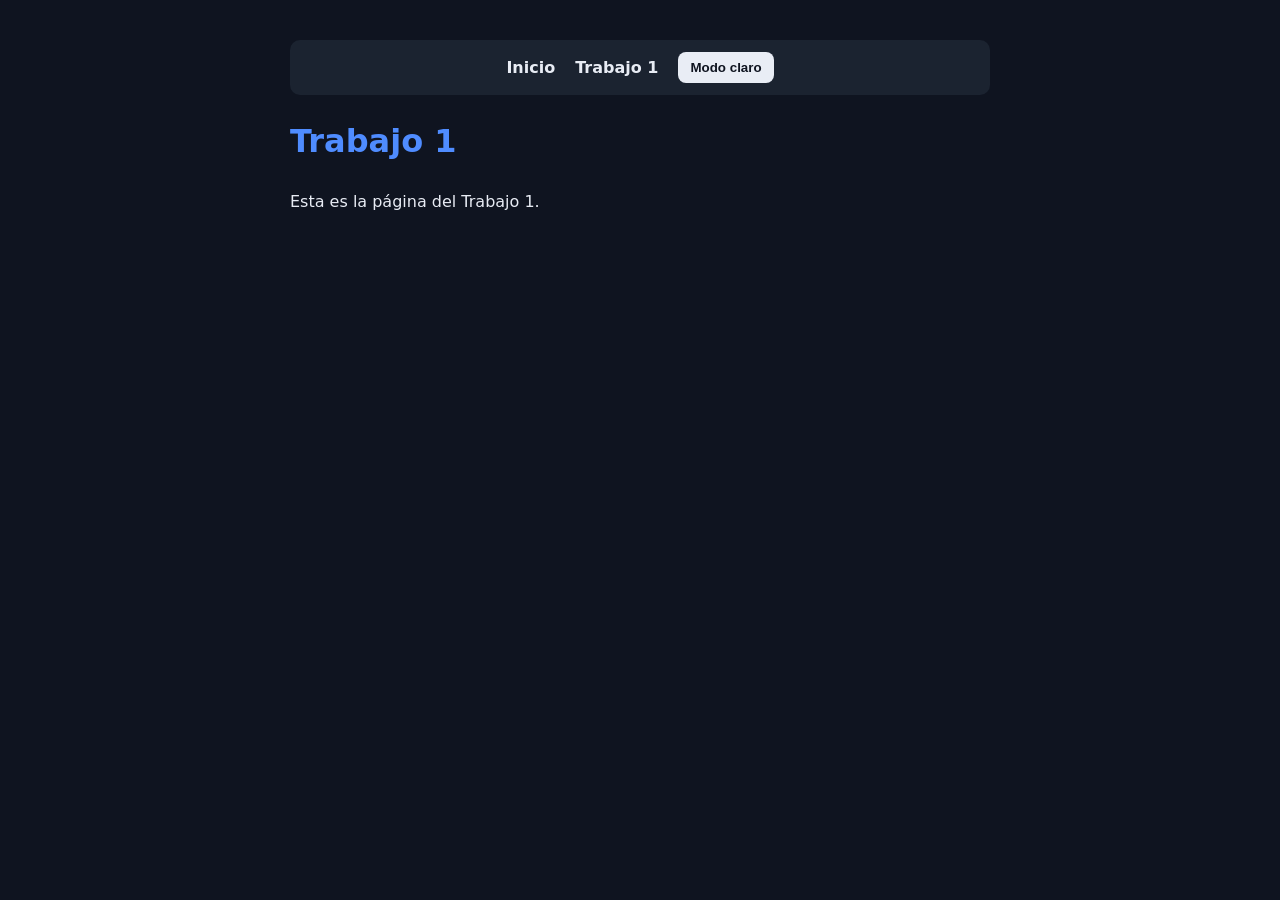
==== trabajo1.html @ 4bc1ba13 "Añadido NavBar interactuable con boton de cambio de modo de color y añadido el boton de contador de " ====
<!DOCTYPE html>
<html lang="es">
<head>
  <meta charset="UTF-8">
  <meta name="viewport" content="width=device-width, initial-scale=1.0">
  <title>Trabajo 1</title>
  <link rel="stylesheet" href="estilos.css">
</head>
<body>
  <nav class="navbar">
    <div class="nav-content">
      <ul>
        <li><a href="index.html">Inicio</a></li>
        <li><a href="trabajo1.html">Trabajo 1</a></li>
      </ul>
      <button id="themeToggle" type="button" class="theme-toggle">Modo claro</button>
    </div>
  </nav>

  <h1>Trabajo 1</h1>
  <p>Esta es la página del Trabajo 1.</p>

  <script src="app.js"></script>
</body>
</html>
---- estilos.css ----
body {
  --bg-color: #0f1420;
  --text-color: #e8ecf4;
  --nav-bg: #1b2330;
  --nav-text: #e8ecf4;
  --nav-hover: #4f8cff;
  --heading-color: #4f8cff;
  --button-bg: #e9edf5;
  --button-text: #0f1420;
  font-family: "Segoe UI", system-ui, sans-serif;
  background-color: var(--bg-color);
  color: var(--text-color);
  max-width: 700px;
  margin: 40px auto;
  padding: 0 20px;
  line-height: 1.6;
  transition: background-color 0.3s ease, color 0.3s ease;
}

body.light-mode {
  --bg-color: #f3f6fb;
  --text-color: #1b2330;
  --nav-bg: #dfe8f5;
  --nav-text: #1b2330;
  --nav-hover: #2d5fe8;
  --heading-color: #2d5fe8;
  --button-bg: #1b2330;
  --button-text: #f3f6fb;
}

.navbar {
  background-color: var(--nav-bg);
  border-radius: 10px;
  padding: 12px 20px;
  margin-bottom: 20px;
}

.nav-content {
  display: flex;
  justify-content: center;
  align-items: center;
  gap: 20px;
}

.navbar ul {
  list-style: none;
  display: flex;
  justify-content: center;
  align-items: center;
  gap: 20px;
  margin: 0;
  padding: 0;
}

.navbar a {
  color: var(--nav-text);
  text-decoration: none;
  font-weight: 600;
}

.navbar a:hover {
  color: var(--nav-hover);
}

.theme-toggle {
  background-color: var(--button-bg);
  color: var(--button-text);
  border: none;
  border-radius: 8px;
  padding: 8px 12px;
  cursor: pointer;
  font-weight: 600;
}

h1 {
  color: var(--heading-color);
}

.contador-section {
  margin-top: 30px;
  padding: 20px;
  border-radius: 12px;
  background-color: rgba(255, 255, 255, 0.04);
  text-align: center;
}

.contador-btn {
  background-color: #4f8cff;
  color: white;
  border: none;
  border-radius: 8px;
  padding: 12px 20px;
  font-size: 1rem;
  font-weight: 700;
  cursor: pointer;
  transition: background-color 0.2s ease;
}

.contador-btn:hover {
  background-color: #3b7af5;
}

.contador-section p {
  margin-top: 15px;
  font-size: 1.1rem;
  font-weight: 600;
}
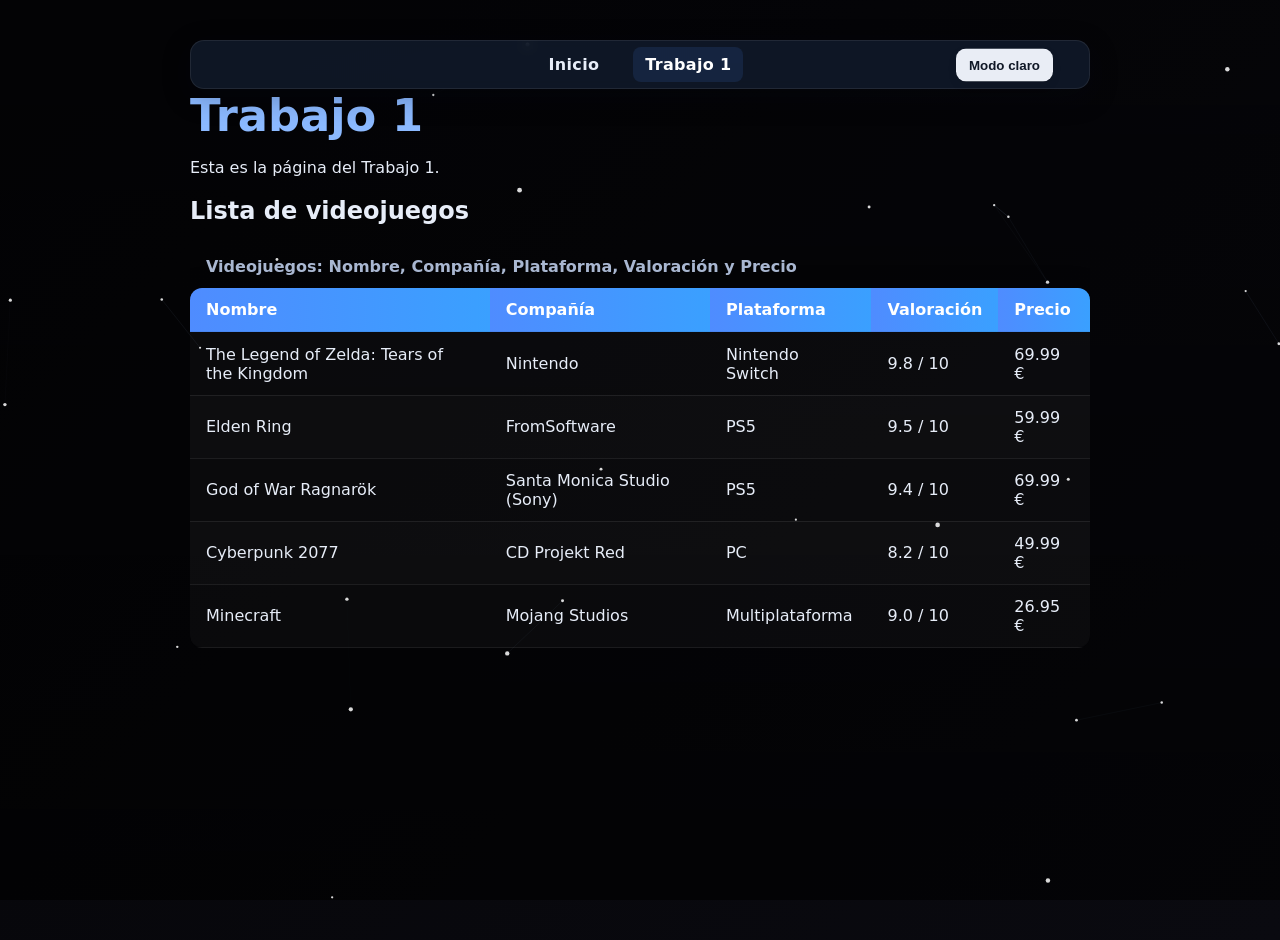
==== commit ca61bc4b: "Implementada la tabla y mejoras en el backgroung. Interfaz dinamica con destellos, arreglo del modo " ====
--- a/trabajo1.html
+++ b/trabajo1.html
@@ -7,19 +7,47 @@
   <link rel="stylesheet" href="estilos.css">
 </head>
 <body>
+  <canvas id="particles" aria-hidden="true"></canvas>
+  <div class="page-shell">
   <nav class="navbar">
     <div class="nav-content">
-      <ul>
+      <ul class="nav-links">
         <li><a href="index.html">Inicio</a></li>
-        <li><a href="trabajo1.html">Trabajo 1</a></li>
+        <li><a href="trabajo1.html" class="active">Trabajo 1</a></li>
       </ul>
-      <button id="themeToggle" type="button" class="theme-toggle">Modo claro</button>
+
+      <div class="nav-actions">
+        <button id="themeToggle" type="button" class="theme-toggle">Modo claro</button>
+      </div>
     </div>
   </nav>
 
   <h1>Trabajo 1</h1>
   <p>Esta es la página del Trabajo 1.</p>
 
+  <section>
+    <h2>Lista de videojuegos</h2>
+    <div class="table-responsive">
+    <table id="tablaJuegos" class="game-table">
+      <caption>Videojuegos: Nombre, Compañía, Plataforma, Valoración y Precio</caption>
+      <thead>
+        <tr>
+          <th>Nombre</th>
+          <th>Compañía</th>
+          <th>Plataforma</th>
+          <th>Valoración</th>
+          <th>Precio</th>
+        </tr>
+      </thead>
+      <tbody>
+        <!-- El contenido de las filas se rellenará desde JavaScript (Fase 3) -->
+      </tbody>
+    </table>
+    </div>
+  </section>
+
+  </div>
+
   <script src="app.js"></script>
 </body>
 </html>
--- a/estilos.css
+++ b/estilos.css
@@ -1,53 +1,110 @@
 body {
-  --bg-color: #0f1420;
-  --text-color: #e8ecf4;
-  --nav-bg: #1b2330;
-  --nav-text: #e8ecf4;
-  --nav-hover: #4f8cff;
-  --heading-color: #4f8cff;
+  --bg-color: #050508; /* fondo más oscuro y profesional */
+  --bg-accent: #0a0a10;
+  --text-color: #e7edf8;
+  --muted-text: #a9b7d1;
+  --nav-bg: rgba(18, 27, 45, 0.82);
+  --nav-text: #e7edf8;
+  --nav-hover: #7cb8ff;
+  --heading-color: #8bb9ff;
+  --card-bg: rgba(19, 28, 42, 0.9);
   --button-bg: #e9edf5;
-  --button-text: #0f1420;
+  --button-text: #101827;
+  --button-primary: #4f8cff;
+  --button-primary-hover: #3c7df0;
+  --border-color: rgba(255, 255, 255, 0.08);
   font-family: "Segoe UI", system-ui, sans-serif;
-  background-color: var(--bg-color);
+  background: linear-gradient(135deg, var(--bg-color) 0%, var(--bg-accent) 100%);
   color: var(--text-color);
-  max-width: 700px;
+  margin: 0;
+  min-height: 100vh;
+  transition: background 0.3s ease, color 0.3s ease;
+}
+
+body.light-mode {
+  --bg-color: #eef4ff;
+  --bg-accent: #dfeaff;
+  --text-color: #1d2736;
+  --muted-text: #53627a;
+  --nav-bg: rgba(255, 255, 255, 0.9);
+  --nav-text: #1d2736;
+  --nav-hover: #2d5fe8;
+  --heading-color: #244ec7;
+  --card-bg: rgba(255, 255, 255, 0.9);
+  --button-bg: #1d2736;
+  --button-text: #eef4ff;
+  --button-primary: #2d5fe8;
+  --button-primary-hover: #2249b2;
+  --border-color: rgba(29, 39, 54, 0.08);
+  background: linear-gradient(135deg, var(--bg-color) 0%, var(--bg-accent) 100%);
+}
+
+.page-shell {
+  max-width: 900px;
   margin: 40px auto;
   padding: 0 20px;
-  line-height: 1.6;
-  transition: background-color 0.3s ease, color 0.3s ease;
-}
-
-body.light-mode {
-  --bg-color: #f3f6fb;
-  --text-color: #1b2330;
-  --nav-bg: #dfe8f5;
-  --nav-text: #1b2330;
-  --nav-hover: #2d5fe8;
-  --heading-color: #2d5fe8;
-  --button-bg: #1b2330;
-  --button-text: #f3f6fb;
+}
+
+/* Asegurar que el contenido esté por encima del canvas de partículas */
+.page-shell {
+  position: relative;
+  z-index: 1;
+}
+
+/* Canvas de partículas: fondo interactivo */
+#particles {
+  position: fixed;
+  inset: 0;
+  width: 100%;
+  height: 100%;
+  display: block;
+  z-index: 0;
+  pointer-events: none; /* permitir interacción con la UI */
+  background: linear-gradient(180deg, rgba(0,0,0,0.35), rgba(0,0,0,0.6));
 }
 
 .navbar {
-  background-color: var(--nav-bg);
-  border-radius: 10px;
-  padding: 12px 20px;
-  margin-bottom: 20px;
+  background: var(--nav-bg);
+  border: 1px solid var(--border-color);
+  border-radius: 14px;
+  padding: 14px 20px;
+  box-shadow: 0 8px 28px rgba(2,6,23,0.28);
+  backdrop-filter: blur(6px);
 }
 
 .nav-content {
   display: flex;
-  justify-content: center;
+  justify-content: center; /* centrar el contenido */
   align-items: center;
   gap: 20px;
+  position: relative; /* para posicionar .nav-actions a la derecha */
+}
+
+.brand a {
+  color: var(--nav-text);
+  font-weight: 800;
+  font-size: 1.12rem;
+  text-decoration: none;
+  display: inline-flex;
+  align-items: center;
+}
+
+.brand a::before {
+  content: '';
+  display: inline-block;
+  width: 10px;
+  height: 10px;
+  margin-right: 8px;
+  border-radius: 50%;
+  background: linear-gradient(90deg, var(--button-primary), #3aa0ff);
+  box-shadow: 0 4px 10px rgba(79,140,255,0.16);
 }
 
 .navbar ul {
   list-style: none;
   display: flex;
-  justify-content: center;
-  align-items: center;
-  gap: 20px;
+  align-items: center;
+  gap: 22px;
   margin: 0;
   padding: 0;
 }
@@ -55,53 +112,189 @@
 .navbar a {
   color: var(--nav-text);
   text-decoration: none;
-  font-weight: 600;
+  font-weight: 700;
+  letter-spacing: 0.02em;
+  transition: color 0.18s ease, transform 0.12s ease;
 }
 
 .navbar a:hover {
   color: var(--nav-hover);
+  transform: translateY(-1px);
+}
+
+.nav-links {
+  list-style: none;
+  display: flex;
+  gap: 18px;
+  margin: 0 auto; /* centrar el bloque de enlaces */
+  padding: 0;
+  align-items: center;
+}
+
+.nav-links a {
+  padding: 8px 12px;
+  border-radius: 8px;
+  color: var(--nav-text);
+}
+
+.nav-links a.active {
+  background: rgba(79,140,255,0.12);
+  color: #ffffff;
+}
+
+.nav-actions {
+  display: flex;
+  align-items: center;
+  gap: 12px;
+  position: absolute; /* mantener acciones a la derecha */
+  right: 16px;
+  top: 50%;
+  transform: translateY(-50%);
 }
 
 .theme-toggle {
   background-color: var(--button-bg);
   color: var(--button-text);
-  border: none;
-  border-radius: 8px;
+  border: 1px solid var(--border-color);
+  border-radius: 10px;
   padding: 8px 12px;
   cursor: pointer;
-  font-weight: 600;
+  font-weight: 700;
+  box-shadow: 0 4px 10px rgba(0,0,0,0.08);
+}
+
+/* Ajustes para modo claro: canvas más suave y navbar usa variables */
+body.light-mode #particles {
+  background: linear-gradient(180deg, rgba(255,255,255,0.02), rgba(255,255,255,0.06));
+}
+
+.content-card {
+  margin-top: 28px;
+  background-color: var(--card-bg);
+  border: 1px solid var(--border-color);
+  border-radius: 18px;
+  padding: 32px 28px;
+  box-shadow: 0 16px 40px rgba(0, 0, 0, 0.12);
 }
 
 h1 {
+  margin: 0 0 12px;
   color: var(--heading-color);
+  font-size: clamp(2rem, 4vw, 2.8rem);
+}
+
+.intro-text {
+  margin: 0;
+  color: var(--muted-text);
+  font-size: 1.08rem;
 }
 
 .contador-section {
-  margin-top: 30px;
-  padding: 20px;
-  border-radius: 12px;
-  background-color: rgba(255, 255, 255, 0.04);
+  margin-top: 28px;
+  padding: 22px 20px;
+  border: 1px solid var(--border-color);
+  border-radius: 14px;
+  background: rgba(255, 255, 255, 0.02);
   text-align: center;
 }
 
 .contador-btn {
-  background-color: #4f8cff;
-  color: white;
+  background: var(--button-primary);
+  color: #fff;
   border: none;
-  border-radius: 8px;
-  padding: 12px 20px;
+  border-radius: 10px;
+  padding: 12px 24px;
   font-size: 1rem;
   font-weight: 700;
   cursor: pointer;
-  transition: background-color 0.2s ease;
+  transition: transform 0.15s ease, background-color 0.2s ease;
+  box-shadow: 0 8px 20px rgba(79, 140, 255, 0.28);
 }
 
 .contador-btn:hover {
-  background-color: #3b7af5;
+  background: var(--button-primary-hover);
+  transform: translateY(-1px);
 }
 
 .contador-section p {
-  margin-top: 15px;
-  font-size: 1.1rem;
+  margin: 16px 0 0;
+  font-size: 1.08rem;
   font-weight: 600;
+}
+
+/* Tabla de videojuegos - Fase 2: estilo, legibilidad y dinamismo */
+.table-responsive {
+  overflow-x: auto;
+  margin-top: 18px;
+  border-radius: 12px; /* redondear el contenedor para recortar esquinas */
+  /* permitir recorte del fondo/hover dentro del contenedor */
+  overflow: auto;
+}
+
+#tablaJuegos, .game-table {
+  width: 100%;
+  border-collapse: collapse;
+  background: rgba(255, 255, 255, 0.02);
+  box-shadow: 0 8px 30px rgba(2,6,23,0.25);
+  border-radius: 12px; /* esquinas superiores e inferiores redondeadas */
+}
+
+#tablaJuegos caption {
+  caption-side: top;
+  text-align: left;
+  padding: 12px 16px;
+  font-weight: 700;
+  color: var(--muted-text);
+}
+
+#tablaJuegos thead th {
+  padding: 12px 16px;
+  text-align: left;
+  font-weight: 800;
+  color: #ffffff;
+  background: linear-gradient(90deg, var(--button-primary) 0%, #3aa0ff 100%);
+  border-bottom: 2px solid rgba(0,0,0,0.06);
+}
+
+/* Asegurar que las celdas de la cabecera respeten el radio en las esquinas */
+#tablaJuegos thead th:first-child {
+  border-top-left-radius: 12px;
+}
+#tablaJuegos thead th:last-child {
+  border-top-right-radius: 12px;
+}
+
+/* Esquinas inferiores redondeadas en las celdas de la última fila */
+#tablaJuegos tbody tr:last-child td:first-child {
+  border-bottom-left-radius: 12px;
+}
+#tablaJuegos tbody tr:last-child td:last-child {
+  border-bottom-right-radius: 12px;
+}
+
+#tablaJuegos tbody td {
+  padding: 12px 16px;
+  border-bottom: 1px solid var(--border-color);
+  color: var(--text-color);
+}
+
+/* Efecto cebra */
+#tablaJuegos tbody tr:nth-child(odd) {
+  background: rgba(255,255,255,0.01);
+}
+#tablaJuegos tbody tr:nth-child(even) {
+  background: rgba(255,255,255,0.025);
+}
+
+/* Hover en filas */
+#tablaJuegos tbody tr:hover {
+  background: rgba(79, 140, 255, 0.08);
+  transition: background-color 0.15s ease;
+}
+
+@media (max-width: 520px) {
+  #tablaJuegos thead th, #tablaJuegos tbody td {
+    padding: 10px 12px;
+    font-size: 0.95rem;
+  }
 }
